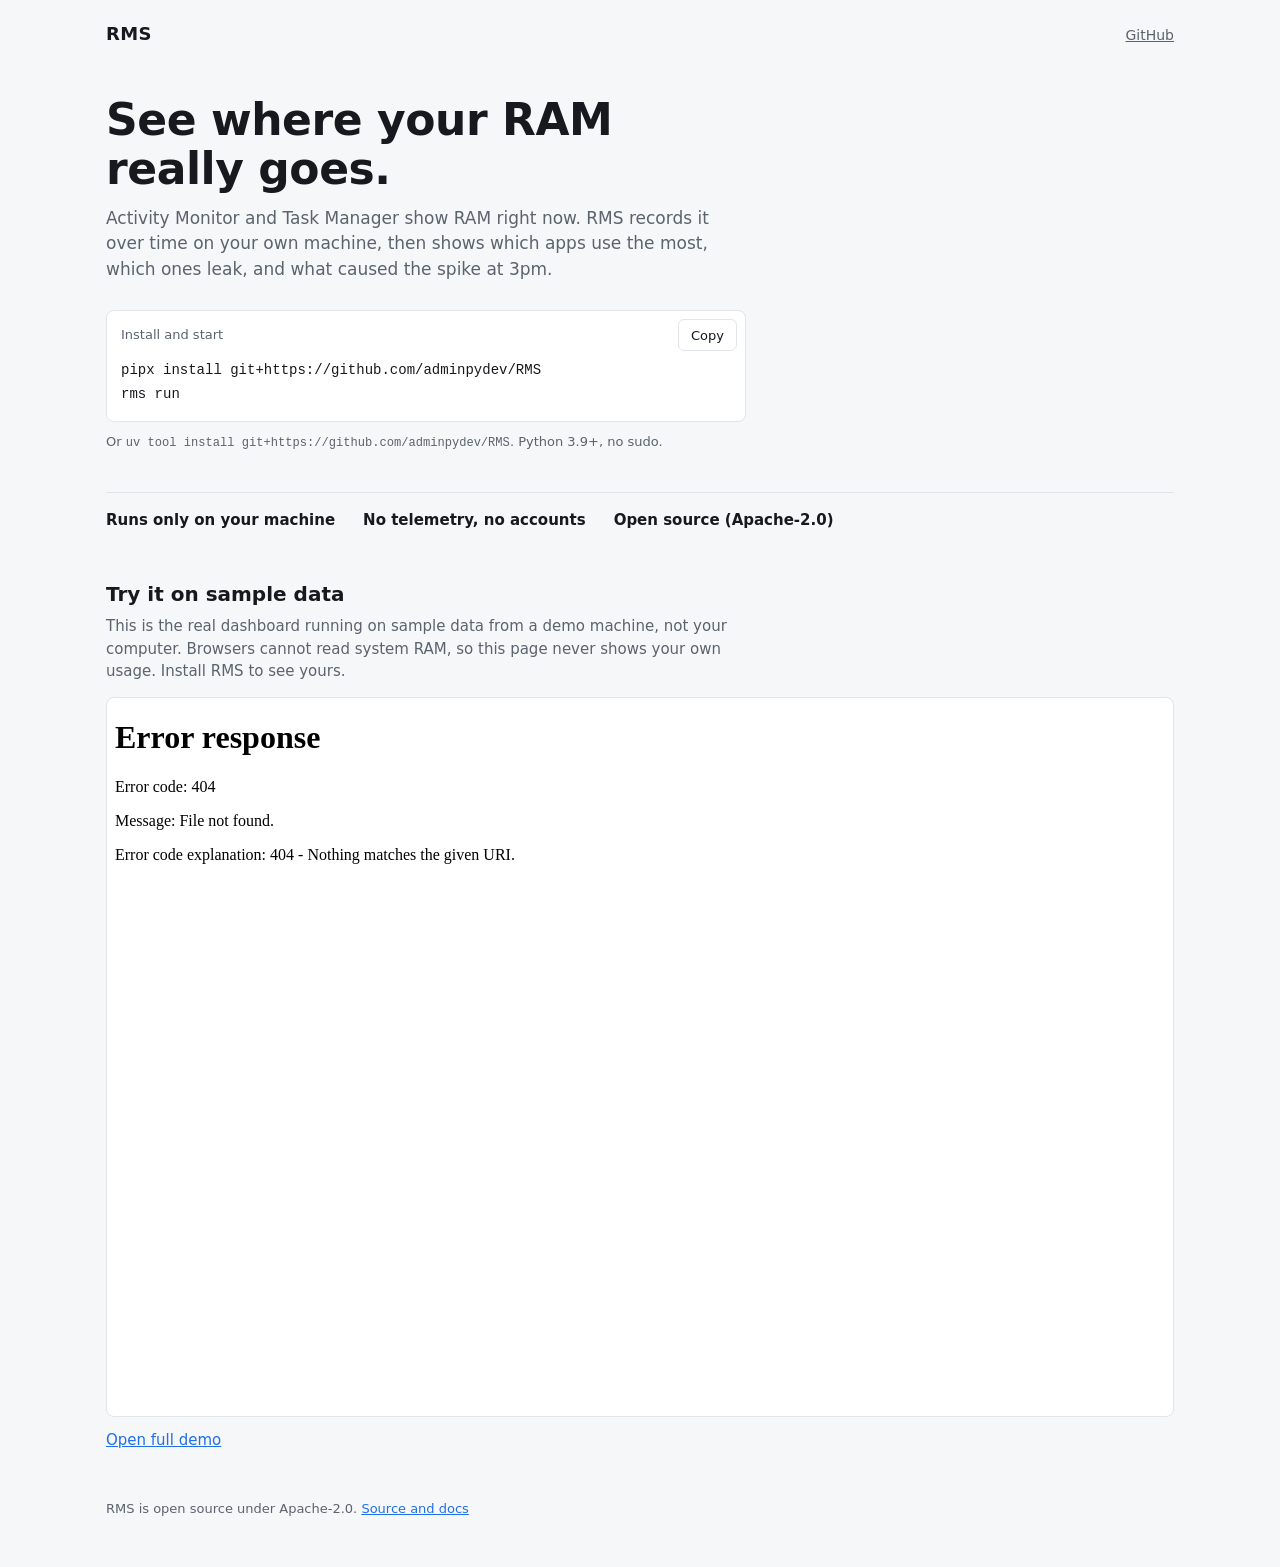
==== site/index.html @ 3e76dfd6 "feat(site): landing page, pages deploy workflow, readme" ====
<!doctype html>
<html lang="en">
<head>
<meta charset="utf-8">
<meta name="viewport" content="width=device-width, initial-scale=1">
<meta name="color-scheme" content="light dark">
<link rel="icon" href="data:,">
<title>RMS · See where your RAM really goes</title>
<meta name="description" content="RMS records RAM usage over time on your own machine and shows which apps use it, leak it, and spike it. Local only, open source.">
<style>
:root {
  --sans: system-ui, -apple-system, "Segoe UI", Roboto, "Helvetica Neue", Arial, sans-serif;
  --mono: ui-monospace, "SF Mono", SFMono-Regular, Menlo, Consolas, "Liberation Mono", monospace;
  --bg: #f6f7f8;
  --surface: #ffffff;
  --text: #16191d;
  --muted: #5b636d;
  --line: #e2e5e9;
  --accent: #1f6feb;
  --on-accent: #ffffff;
}
@media (prefers-color-scheme: dark) {
  :root {
    --bg: #0f1216;
    --surface: #161a20;
    --text: #e6e9ed;
    --muted: #9aa3ad;
    --line: #262c34;
    --accent: #6ea8ff;
    --on-accent: #0f1216;
  }
}
* { box-sizing: border-box; }
html { -webkit-text-size-adjust: 100%; }
body { margin: 0; background: var(--bg); color: var(--text); font: 15px/1.5 var(--sans); }
a { color: var(--accent); }
:focus-visible { outline: 2px solid var(--accent); outline-offset: 2px; }
.wrap { max-width: 1100px; margin: 0 auto; padding: 0 16px 48px; }
header.top { display: flex; justify-content: space-between; align-items: baseline; padding: 20px 0; }
.brand { font-weight: 700; letter-spacing: .02em; font-size: 18px; }
header.top a { font-size: 14px; color: var(--muted); }
h1 { font-size: clamp(28px, 6vw, 44px); line-height: 1.12; margin: 28px 0 12px; letter-spacing: -.01em; max-width: 18ch; }
.lede { color: var(--muted); font-size: 17px; max-width: 58ch; margin: 0 0 28px; }
.install { background: var(--surface); border: 1px solid var(--line); border-radius: 8px; max-width: 640px; }
.install-head { display: flex; justify-content: space-between; align-items: center; padding: 8px 8px 0 14px; color: var(--muted); font-size: 13px; }
.install pre { margin: 0; padding: 8px 14px 14px; font: 14px/1.7 var(--mono); overflow-x: auto; }
button.copy { font: 13px var(--sans); color: var(--text); background: transparent; border: 1px solid var(--line); border-radius: 6px; padding: 6px 12px; min-height: 32px; cursor: pointer; }
button.copy:hover { border-color: var(--accent); }
button.copy[data-done] { color: var(--accent); border-color: var(--accent); }
.alt { color: var(--muted); font-size: 13px; margin: 10px 0 0; }
code { overflow-wrap: anywhere; font-family: var(--mono); font-size: .93em; }
ul.privacy { list-style: none; padding: 0; margin: 40px 0 0; display: flex; flex-wrap: wrap; gap: 8px 28px; border-top: 1px solid var(--line); padding-top: 16px; }
ul.privacy li { font-weight: 600; }
h2 { font-size: 20px; margin: 48px 0 6px; }
.note { color: var(--muted); margin: 0 0 14px; max-width: 70ch; }
.demo-frame { width: 100%; height: 80vh; min-height: 560px; border: 1px solid var(--line); border-radius: 8px; background: var(--surface); display: block; }
.demo-link { margin: 12px 0 0; }
footer { margin-top: 48px; color: var(--muted); font-size: 13px; }
</style>
</head>
<body>
<div class="wrap">
  <header class="top">
    <span class="brand">RMS</span>
    <a href="https://github.com/adminpydev/RMS">GitHub</a>
  </header>

  <main>
    <h1>See where your RAM really goes.</h1>
    <p class="lede">Activity Monitor and Task Manager show RAM right now. RMS records it over time on your own machine, then shows which apps use the most, which ones leak, and what caused the spike at 3pm.</p>

    <div class="install">
      <div class="install-head"><span>Install and start</span><button type="button" class="copy" id="copy">Copy</button></div>
<pre id="cmd">pipx install git+https://github.com/adminpydev/RMS
rms run</pre>
    </div>
    <p class="alt">Or <code>uv tool install git+https://github.com/adminpydev/RMS</code>. Python 3.9+, no sudo.</p>

    <ul class="privacy">
      <li>Runs only on your machine</li>
      <li>No telemetry, no accounts</li>
      <li>Open source (Apache-2.0)</li>
    </ul>

    <h2>Try it on sample data</h2>
    <p class="note">This is the real dashboard running on sample data from a demo machine, not your computer. Browsers cannot read system RAM, so this page never shows your own usage. Install RMS to see yours.</p>
    <iframe class="demo-frame" src="demo/" title="RMS dashboard demo with sample data" loading="lazy"></iframe>
    <p class="demo-link"><a href="demo/">Open full demo</a></p>
  </main>

  <footer>RMS is open source under Apache-2.0. <a href="https://github.com/adminpydev/RMS">Source and docs</a></footer>
</div>
<script>
(function () {
  var btn = document.getElementById("copy"), cmd = document.getElementById("cmd");
  function select() { var r = document.createRange(); r.selectNodeContents(cmd); var s = getSelection(); s.removeAllRanges(); s.addRange(r); }
  function done(ok) {
    btn.textContent = ok ? "Copied" : "Press Ctrl/Cmd+C";
    if (ok) btn.setAttribute("data-done", "");
    setTimeout(function () { btn.textContent = "Copy"; btn.removeAttribute("data-done"); }, 2000);
  }
  btn.addEventListener("click", function () {
    var text = cmd.textContent;
    if (navigator.clipboard && navigator.clipboard.writeText) {
      navigator.clipboard.writeText(text).then(function () { done(true); }, function () { select(); done(false); });
    } else { select(); done(false); }
  });
})();
</script>
</body>
</html>
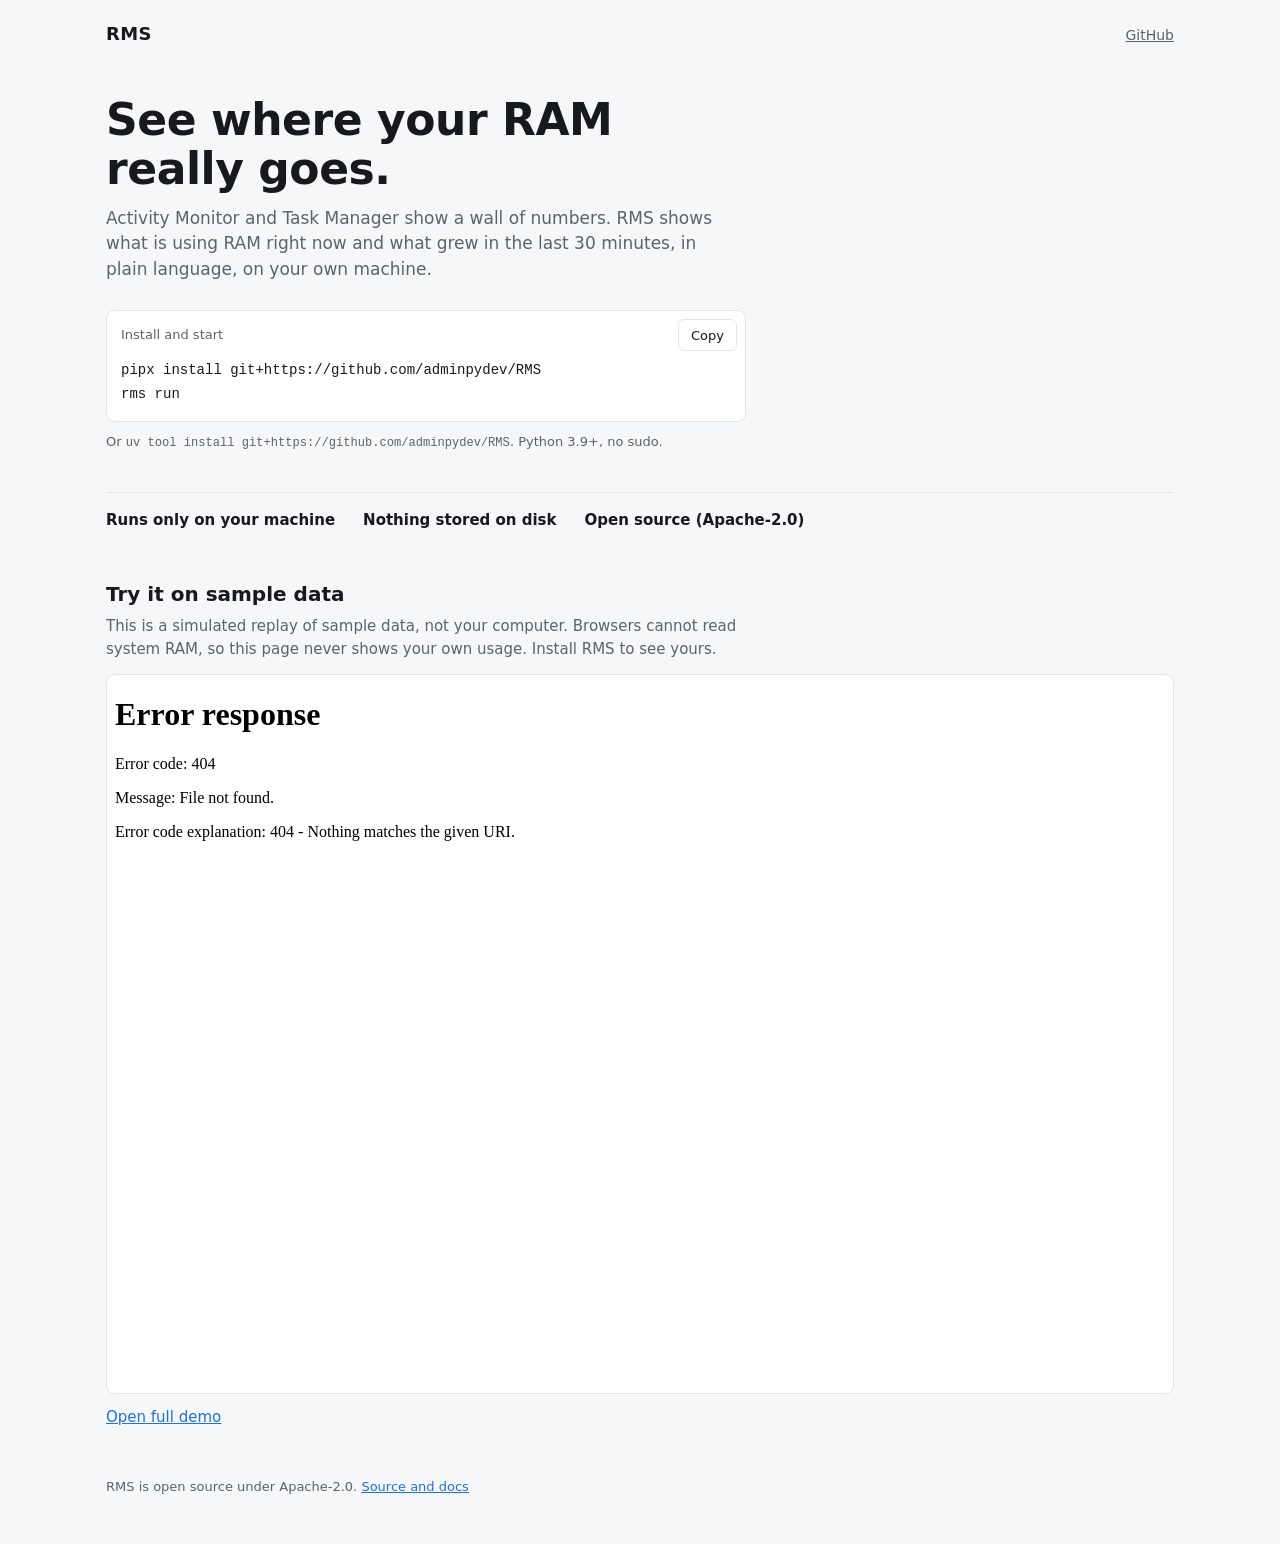
==== commit 98dbbb71: "docs: live-only README and landing page" ====
--- a/site/index.html
+++ b/site/index.html
@@ -6,7 +6,7 @@
 <meta name="color-scheme" content="light dark">
 <link rel="icon" href="data:,">
 <title>RMS · See where your RAM really goes</title>
-<meta name="description" content="RMS records RAM usage over time on your own machine and shows which apps use it, leak it, and spike it. Local only, open source.">
+<meta name="description" content="RMS shows which processes use your RAM right now and what grew in the last 30 minutes, in plain language. Local only, nothing stored on disk, open source.">
 <style>
 :root {
   --sans: system-ui, -apple-system, "Segoe UI", Roboto, "Helvetica Neue", Arial, sans-serif;
@@ -43,7 +43,7 @@
 .lede { color: var(--muted); font-size: 17px; max-width: 58ch; margin: 0 0 28px; }
 .install { background: var(--surface); border: 1px solid var(--line); border-radius: 8px; max-width: 640px; }
 .install-head { display: flex; justify-content: space-between; align-items: center; padding: 8px 8px 0 14px; color: var(--muted); font-size: 13px; }
-.install pre { margin: 0; padding: 8px 14px 14px; font: 14px/1.7 var(--mono); overflow-x: auto; }
+.install pre { margin: 0; padding: 8px 14px 14px; font: 14px/1.7 var(--mono); white-space: pre-wrap; overflow-wrap: anywhere; }
 button.copy { font: 13px var(--sans); color: var(--text); background: transparent; border: 1px solid var(--line); border-radius: 6px; padding: 6px 12px; min-height: 32px; cursor: pointer; }
 button.copy:hover { border-color: var(--accent); }
 button.copy[data-done] { color: var(--accent); border-color: var(--accent); }
@@ -67,7 +67,7 @@
 
   <main>
     <h1>See where your RAM really goes.</h1>
-    <p class="lede">Activity Monitor and Task Manager show RAM right now. RMS records it over time on your own machine, then shows which apps use the most, which ones leak, and what caused the spike at 3pm.</p>
+    <p class="lede">Activity Monitor and Task Manager show a wall of numbers. RMS shows what is using RAM right now and what grew in the last 30 minutes, in plain language, on your own machine.</p>
 
     <div class="install">
       <div class="install-head"><span>Install and start</span><button type="button" class="copy" id="copy">Copy</button></div>
@@ -78,13 +78,13 @@
 
     <ul class="privacy">
       <li>Runs only on your machine</li>
-      <li>No telemetry, no accounts</li>
+      <li>Nothing stored on disk</li>
       <li>Open source (Apache-2.0)</li>
     </ul>
 
     <h2>Try it on sample data</h2>
-    <p class="note">This is the real dashboard running on sample data from a demo machine, not your computer. Browsers cannot read system RAM, so this page never shows your own usage. Install RMS to see yours.</p>
-    <iframe class="demo-frame" src="demo/" title="RMS dashboard demo with sample data" loading="lazy"></iframe>
+    <p class="note">This is a simulated replay of sample data, not your computer. Browsers cannot read system RAM, so this page never shows your own usage. Install RMS to see yours.</p>
+    <iframe class="demo-frame" src="demo/" title="RMS live page demo, simulated replay of sample data" loading="lazy"></iframe>
     <p class="demo-link"><a href="demo/">Open full demo</a></p>
   </main>
 
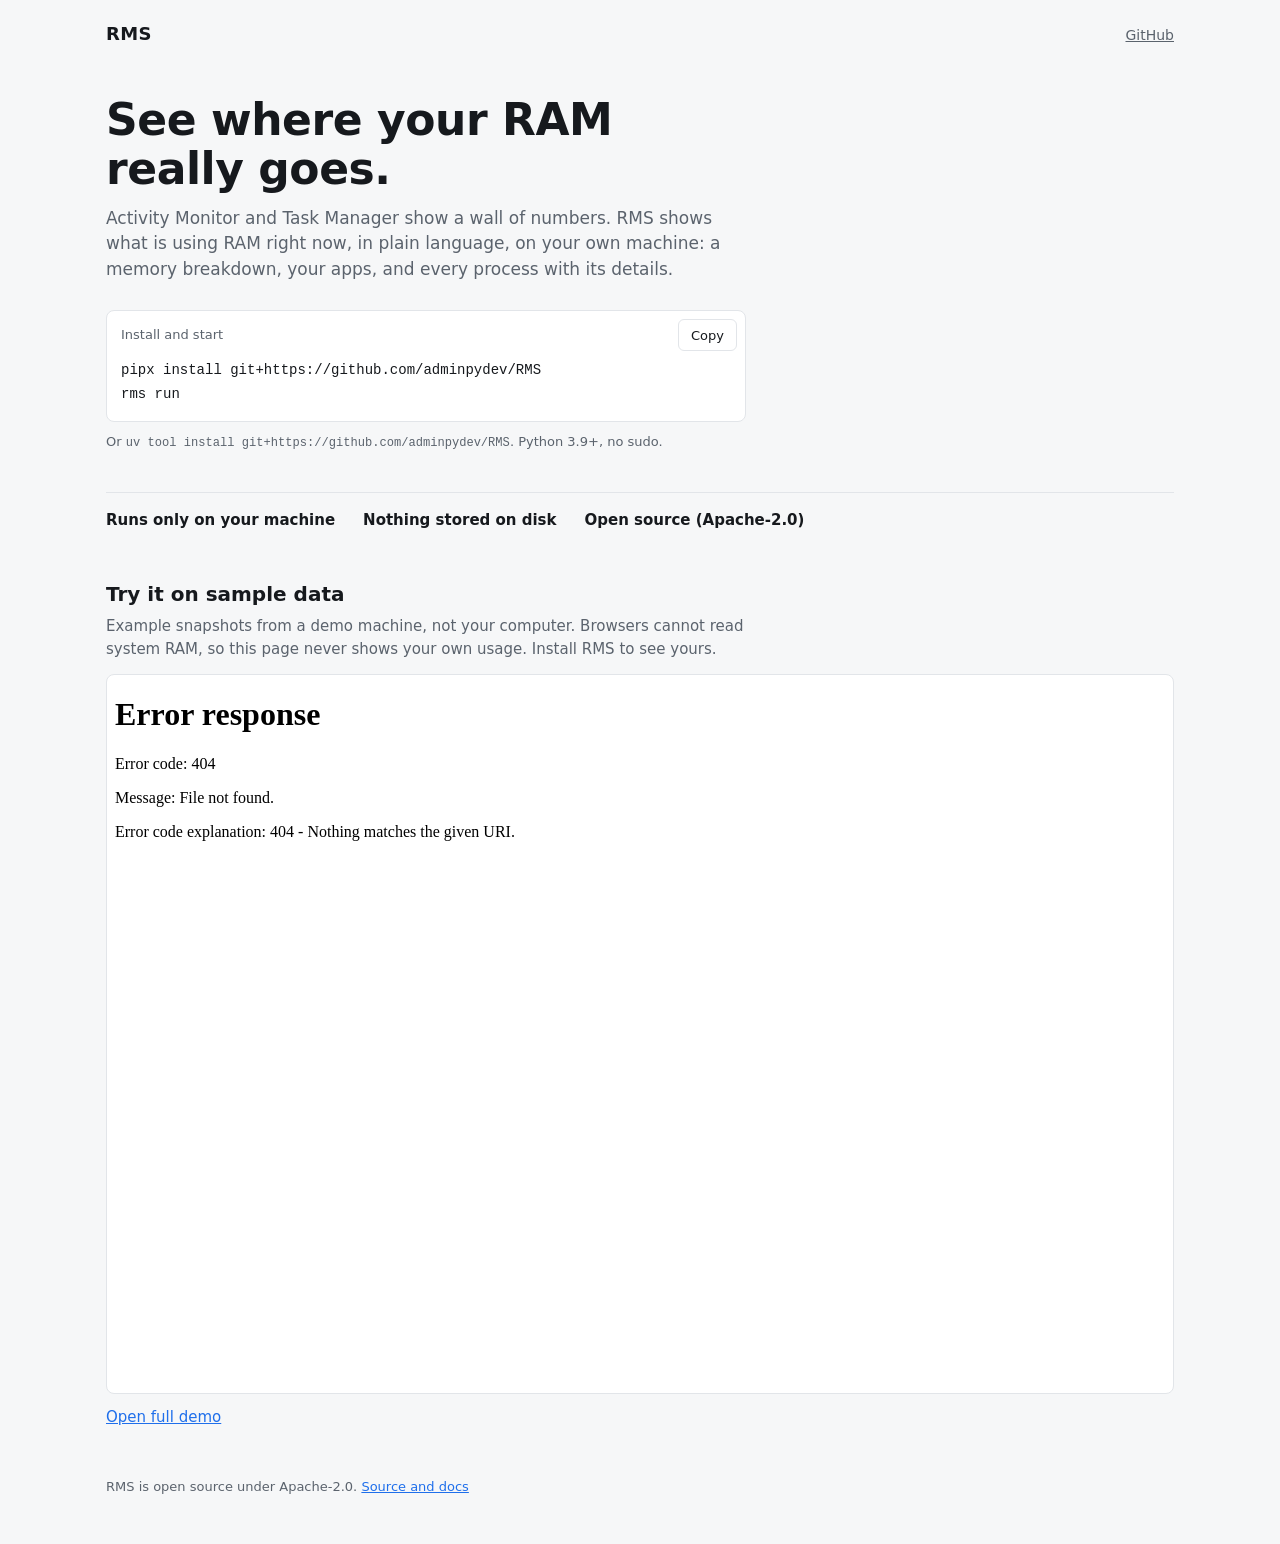
==== commit 7692d963: "docs: now-only README and landing page" ====
--- a/site/index.html
+++ b/site/index.html
@@ -6,7 +6,7 @@
 <meta name="color-scheme" content="light dark">
 <link rel="icon" href="data:,">
 <title>RMS · See where your RAM really goes</title>
-<meta name="description" content="RMS shows which processes use your RAM right now and what grew in the last 30 minutes, in plain language. Local only, nothing stored on disk, open source.">
+<meta name="description" content="RMS shows what is using your RAM right now: memory breakdown, apps and processes with details, in plain language. Local only, nothing stored on disk, open source.">
 <style>
 :root {
   --sans: system-ui, -apple-system, "Segoe UI", Roboto, "Helvetica Neue", Arial, sans-serif;
@@ -67,7 +67,7 @@
 
   <main>
     <h1>See where your RAM really goes.</h1>
-    <p class="lede">Activity Monitor and Task Manager show a wall of numbers. RMS shows what is using RAM right now and what grew in the last 30 minutes, in plain language, on your own machine.</p>
+    <p class="lede">Activity Monitor and Task Manager show a wall of numbers. RMS shows what is using RAM right now, in plain language, on your own machine: a memory breakdown, your apps, and every process with its details.</p>
 
     <div class="install">
       <div class="install-head"><span>Install and start</span><button type="button" class="copy" id="copy">Copy</button></div>
@@ -83,8 +83,8 @@
     </ul>
 
     <h2>Try it on sample data</h2>
-    <p class="note">This is a simulated replay of sample data, not your computer. Browsers cannot read system RAM, so this page never shows your own usage. Install RMS to see yours.</p>
-    <iframe class="demo-frame" src="demo/" title="RMS live page demo, simulated replay of sample data" loading="lazy"></iframe>
+    <p class="note">Example snapshots from a demo machine, not your computer. Browsers cannot read system RAM, so this page never shows your own usage. Install RMS to see yours.</p>
+    <iframe class="demo-frame" src="demo/" title="RMS demo, example snapshots from a demo machine" loading="lazy"></iframe>
     <p class="demo-link"><a href="demo/">Open full demo</a></p>
   </main>
 
